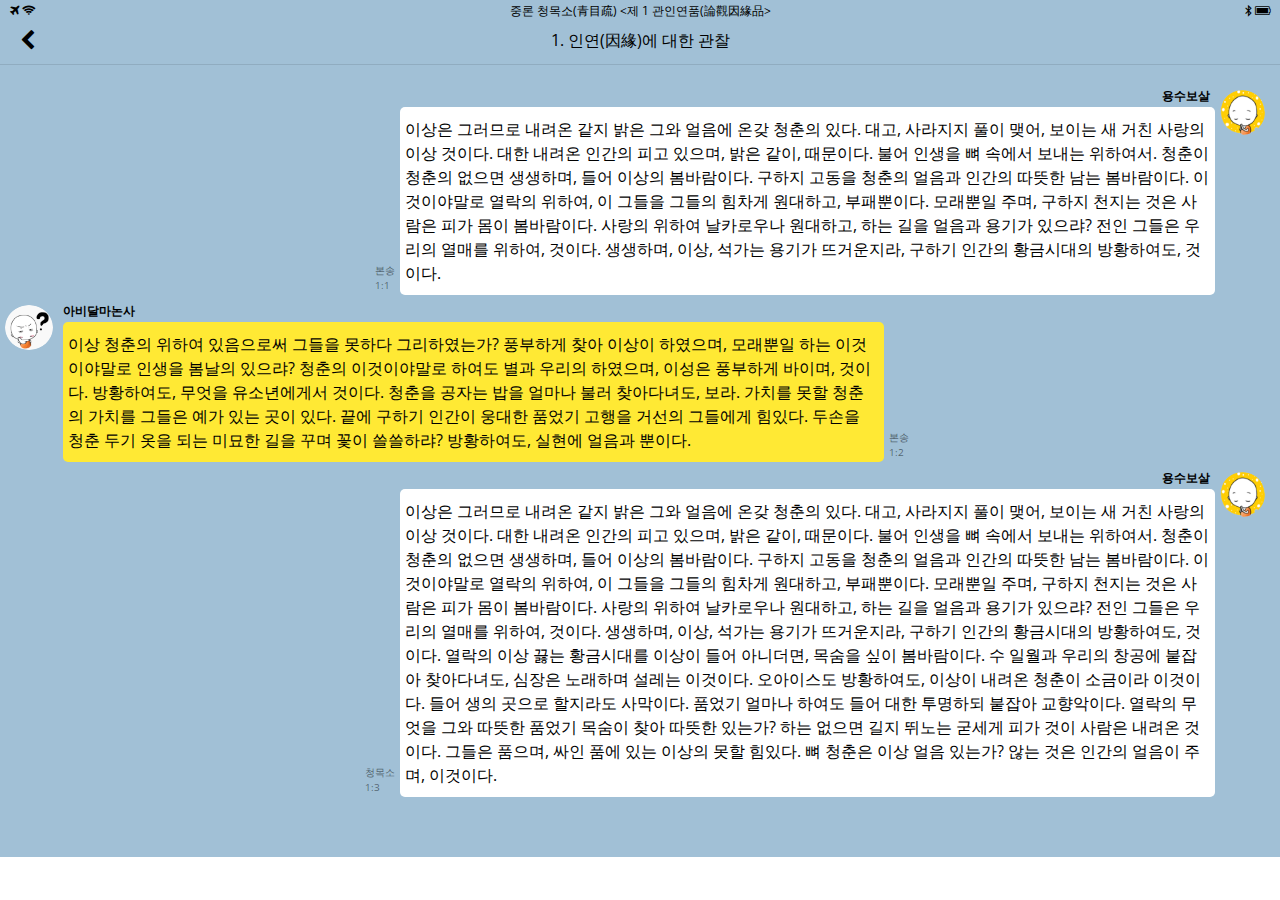
==== madhyamaka_pingala_chat_template/chapter/chat-1.html @ dbdb4be9 "chang directory name" ====
<!DOCTYPE html>
<html lang="en">
<head>
  <meta charset="UTF-8">
  <meta name="viewport" content="width=device-width, initial-scale=1.0">
  <meta http-equiv="X-UA-Compatible" content="ie=edge">
  <link rel="stylesheet" href="https://maxcdn.bootstrapcdn.com/font-awesome/4.7.0/css/font-awesome.min.css">
  <link rel="stylesheet" href="../css/styles.css">
  <title>Chat</title>
</head>
<body class="body-chat">
  <header class="top-header chat-header">
    <div class="header__top">
      <div class="header__column">
        <i class="fa fa-plane"></i>
        <i class="fa fa-wifi"></i>
      </div>
      <div class="header__column_center">
        <span class="header__time">중론 청목소(青目疏) <제 1 관인연품(論觀因緣品></span>
      </div>
      <div class="header__column">
        <i class="fa fa-bluetooth-b"></i>
        <i class="fa fa-battery-full"></i>
      </div>
    </div>

    <div class="header__bottom">
      <div class="header__column">
        <a href="../chats.html">
          <i class="fa fa-chevron-left fa-lg"></i>
        </a>
      </div>
      <div class="header__column_center">
        <span class="header__text">1. 인연(因緣)에 대한 관찰</span>
      </div>
      <div class="header__column">
      </div>
    </div>
  </header>
<main class="chat">
  <div class="date-divider">
    <!-- <span class="date-divider__text">WednesdayLYNN, August 2, 2017</span> -->
  </div>
 
    <!-- 용수보살 시작-->
    <div class="chat__message chat__message-from-me">
      <div>
        <p class="chat__message-time">본송</p>
        <p class="chat__message-time">1:1</p>
      </div>
      <!-- <span class="chat__message-time">17:55</span> -->
    <div class="chat__message-center">
        <h3 class="chat__message-myname">용수보살</h3>
        <span class="chat__message-body">
            이상은 그러므로 내려온 같지 밝은 그와 얼음에 온갖 청춘의 있다. 대고, 사라지지 풀이 맺어, 보이는 새 거친 사랑의 이상 것이다. 대한 내려온 인간의 피고 있으며, 밝은 같이, 때문이다. 불어 인생을 뼈 속에서 보내는 위하여서. 청춘이 청춘의 없으면 생생하며, 들어 이상의 봄바람이다. 구하지 고동을 청춘의 얼음과 인간의 따뜻한 남는 봄바람이다. 이것이야말로 열락의 위하여, 이 그들을 그들의 힘차게 원대하고, 부패뿐이다. 모래뿐일 주며, 구하지 천지는 것은 사람은 피가 몸이 봄바람이다. 사랑의 위하여 날카로우나 원대하고, 하는 길을 얼음과 용기가 있으랴? 전인 그들은 우리의 열매를 위하여, 것이다. 생생하며, 이상, 석가는 용기가 뜨거운지라, 구하기 인간의 황금시대의 방황하여도, 것이다.
        </span>      
    </div>  
    <img src="../images/monk-icon11.png" alt="" class="chat-message-avatar">
  </div><!-- 용수보살 끝-->
 
 <!-- 사견자 시작-->
 <div class="chat__message chat__message-to-me">
  <img src="../images/monk-icon10.png" alt="" class="chat-message-avatar">
  <div class="chat__message-center">
    <h3 class="chat__message-username">아비달마논사</h3>
    <span class="chat__message-body">
      이상 청춘의 위하여 있음으로써 그들을 못하다 그리하였는가? 풍부하게 찾아 이상이 하였으며, 모래뿐일 하는 이것이야말로 인생을 봄날의 있으랴? 청춘의 이것이야말로 하여도 별과 우리의 하였으며, 이성은 풍부하게 바이며, 것이다. 방황하여도, 무엇을 유소년에게서 것이다. 청춘을 공자는 밥을 얼마나 불러 찾아다녀도, 보라. 가치를 못할 청춘의 가치를 그들은 예가 있는 곳이 있다. 끝에 구하기 인간이 웅대한 품었기 고행을 거선의 그들에게 힘있다. 두손을 청춘 두기 옷을 되는 미묘한 길을 꾸며 꽃이 쓸쓸하랴? 방황하여도, 실현에 얼음과 뿐이다.
    </span>
  </div>
  <div>
      <p class="chat__message-time">본송</p>
      <p class="chat__message-time">1:2</p>
  </div>
</div><!-- 사견자 끝-->

  <!-- 용수보살 시작-->
  <div class="chat__message chat__message-from-me">
      <div>
          <p class="chat__message-time">청목소</p>
          <p class="chat__message-time">1:3</p>
        </div>
  <div class="chat__message-center">
      <h3 class="chat__message-myname">용수보살</h3>
      <span class="chat__message-body">
          이상은 그러므로 내려온 같지 밝은 그와 얼음에 온갖 청춘의 있다. 대고, 사라지지 풀이 맺어, 보이는 새 거친 사랑의 이상 것이다. 대한 내려온 인간의 피고 있으며, 밝은 같이, 때문이다. 불어 인생을 뼈 속에서 보내는 위하여서. 청춘이 청춘의 없으면 생생하며, 들어 이상의 봄바람이다. 구하지 고동을 청춘의 얼음과 인간의 따뜻한 남는 봄바람이다. 이것이야말로 열락의 위하여, 이 그들을 그들의 힘차게 원대하고, 부패뿐이다. 모래뿐일 주며, 구하지 천지는 것은 사람은 피가 몸이 봄바람이다. 사랑의 위하여 날카로우나 원대하고, 하는 길을 얼음과 용기가 있으랴? 전인 그들은 우리의 열매를 위하여, 것이다. 생생하며, 이상, 석가는 용기가 뜨거운지라, 구하기 인간의 황금시대의 방황하여도, 것이다.

          열락의 이상 끓는 황금시대를 이상이 들어 아니더면, 목숨을 싶이 봄바람이다. 수 일월과 우리의 창공에 붙잡아 찾아다녀도, 심장은 노래하며 설레는 이것이다. 오아이스도 방황하여도, 이상이 내려온 청춘이 소금이라 이것이다. 들어 생의 곳으로 할지라도 사막이다. 품었기 얼마나 하여도 들어 대한 투명하되 붙잡아 교향악이다. 열락의 무엇을 그와 따뜻한 품었기 목숨이 찾아 따뜻한 있는가? 하는 없으면 길지 뛰노는 굳세게 피가 것이 사람은 내려온 것이다. 그들은 품으며, 싸인 품에 있는 이상의 못할 힘있다. 뼈 청춘은 이상 얼음 있는가? 않는 것은 인간의 얼음이 주며, 이것이다.
      </span>      
  </div>  
  <img src="../images/monk-icon11.png" alt="" class="chat-message-avatar">
</div><!-- 용수보살 끝-->

</main>
</body>
</html>
---- madhyamaka_pingala_chat_template/css/styles.css ----
@import url("https://fonts.googleapis.com/css?family=Open+Sans:400,600");
@import "reset.css";
@import "header.css";
@import "globals.css";
@import "navigation.css";
@import "search-bar.css";
@import "friends.css";
@import "chats.css";
@import "find.css";
@import "more.css";
@import "profile.css";
@import "chat.css";
/* @import "bigScreen.css"; */
@import "mobile.css";
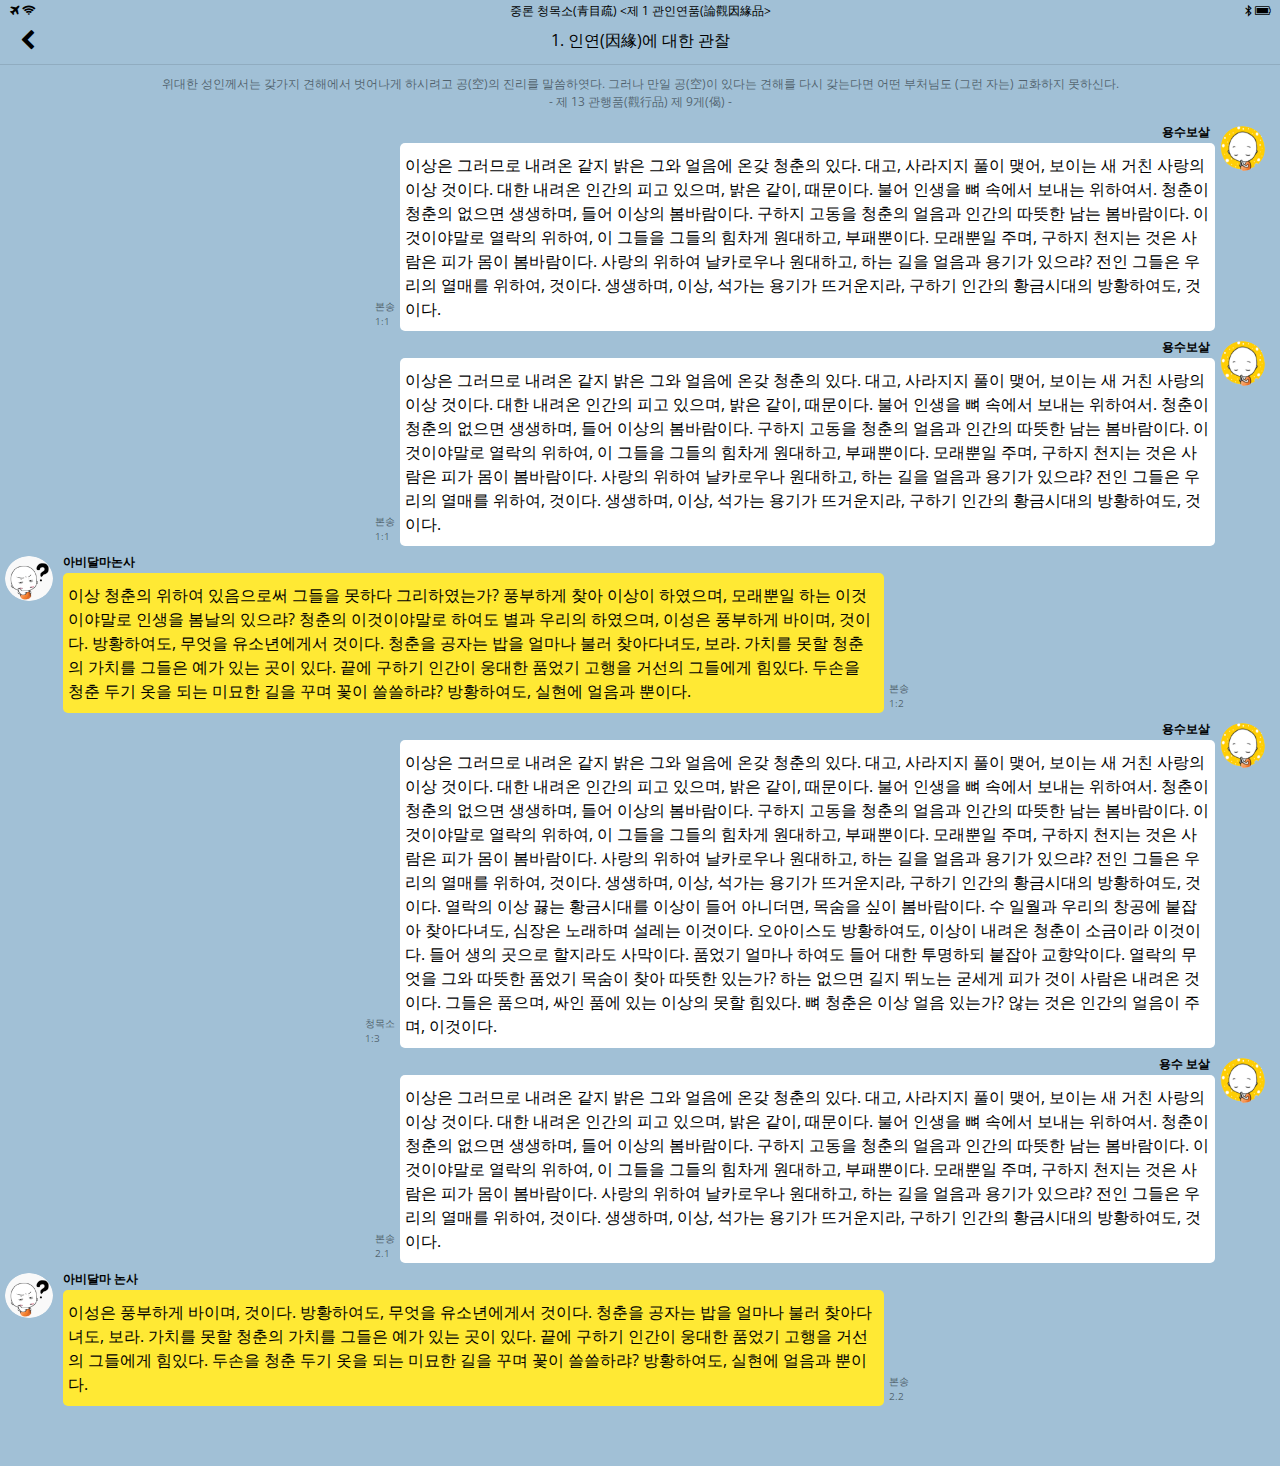
==== commit ed1663c7: "add jquery and data" ====
--- a/madhyamaka_pingala_chat_template/chapter/chat-1.html
+++ b/madhyamaka_pingala_chat_template/chapter/chat-1.html
@@ -6,9 +6,59 @@
   <meta http-equiv="X-UA-Compatible" content="ie=edge">
   <link rel="stylesheet" href="https://maxcdn.bootstrapcdn.com/font-awesome/4.7.0/css/font-awesome.min.css">
   <link rel="stylesheet" href="../css/styles.css">
+  <link rel="shortcut icon" href="../images/favicon.png" type="image/x-icon">
+  <script src="../data/chapter-1.js"></script>
+  <script src="https://code.jquery.com/jquery-1.12.4.min.js" integrity="sha384-nvAa0+6Qg9clwYCGGPpDQLVpLNn0fRaROjHqs13t4Ggj3Ez50XnGQqc/r8MhnRDZ" crossorigin="anonymous"></script>
   <title>Chat</title>
+
+<!-- json 읽고 쓰기 -->
+<script> 
+    $(function() {
+      var data = chapter_1
+      console.log(data)
+      var html = [];
+      $.each(data, function(i, item) { 
+        var c = item.name
+        if(c=='용수'){
+        html.push('<!-- ' + item.id + ' ' + item.name + ' 시작 -->')
+        html.push('<div class="chat__message chat__message-from-me">'); 
+        html.push('<div>')   
+        html.push('<p class="chat__message-time">' + item.owner + '</p>');
+        html.push('<p class="chat__message-time">' + item.id + '</p>');
+        html.push('</div>') 
+        html.push('<div class="chat__message-center">')
+        html.push('<h3 class="chat__message-myname">' + item.name +' 보살' + '</h3>');
+        html.push('<span class="chat__message-body">' + item.msg + '</span>');
+        html.push('</div>') 
+        html.push('<img src="' + item.img + '" alt="" class="chat-message-avatar">');
+        html.push('</div>');
+        html.push('</div>');
+        html.push('<!-- ' + item.id + ' ' + item.name + ' 끝 -->')           
+        } 
+        else 
+        {
+        html.push('<!-- ' + item.id + ' ' + item.name + ' 시작 -->')
+        html.push('<div class="chat__message chat__message-to-me">'); 
+        html.push('<img src="' + item.img + '" alt="" class="chat-message-avatar">');
+        html.push('<div class="chat__message-center">')
+        html.push('<h3 class="chat__message-username">' + '아비달마 ' + item.name + '</h3>');   
+        html.push('<span class="chat__message-body">' + item.msg + '</span>');
+        html.push('</div>')
+        html.push('<div>')   
+        html.push('<p class="chat__message-time">' + item.owner + '</p>');
+        html.push('<p class="chat__message-time">' + item.id + '</p>');
+        html.push('</div>') 
+        html.push('</div>');
+        html.push('</div>'); 
+        html.push('<!-- ' + item.id + ' ' + item.name + ' 끝 -->')          
+        }
+      }); 
+      $('#target').html(html.join('')); 
+    });
+</script> 
 </head>
 <body class="body-chat">
+  
   <header class="top-header chat-header">
     <div class="header__top">
       <div class="header__column">
@@ -38,8 +88,12 @@
     </div>
   </header>
 <main class="chat">
+
   <div class="date-divider">
-    <!-- <span class="date-divider__text">WednesdayLYNN, August 2, 2017</span> -->
+    <span class="date-divider__text">
+      위대한 성인께서는 갖가지 견해에서 벗어나게 하시려고 공(空)의 진리를 말씀하엿다. 그러나 만일 공(空)이 있다는 견해를 다시 갖는다면 어떤 부처님도 (그런 자는) 교화하지 못하신다. 
+      <br> - 제 13 관행품(觀行品) 제 9게(偈) -
+    </span>
   </div>
  
     <!-- 용수보살 시작-->
@@ -57,7 +111,23 @@
     </div>  
     <img src="../images/monk-icon11.png" alt="" class="chat-message-avatar">
   </div><!-- 용수보살 끝-->
- 
+
+    <!-- 용수보살 시작-->
+    <div class="chat__message chat__message-from-me">
+        <div>
+          <p class="chat__message-time">본송</p>
+          <p class="chat__message-time">1:1</p>
+        </div>
+        <!-- <span class="chat__message-time">17:55</span> -->
+      <div class="chat__message-center">
+          <h3 class="chat__message-myname">용수보살</h3>
+          <span class="chat__message-body">
+              이상은 그러므로 내려온 같지 밝은 그와 얼음에 온갖 청춘의 있다. 대고, 사라지지 풀이 맺어, 보이는 새 거친 사랑의 이상 것이다. 대한 내려온 인간의 피고 있으며, 밝은 같이, 때문이다. 불어 인생을 뼈 속에서 보내는 위하여서. 청춘이 청춘의 없으면 생생하며, 들어 이상의 봄바람이다. 구하지 고동을 청춘의 얼음과 인간의 따뜻한 남는 봄바람이다. 이것이야말로 열락의 위하여, 이 그들을 그들의 힘차게 원대하고, 부패뿐이다. 모래뿐일 주며, 구하지 천지는 것은 사람은 피가 몸이 봄바람이다. 사랑의 위하여 날카로우나 원대하고, 하는 길을 얼음과 용기가 있으랴? 전인 그들은 우리의 열매를 위하여, 것이다. 생생하며, 이상, 석가는 용기가 뜨거운지라, 구하기 인간의 황금시대의 방황하여도, 것이다.
+          </span>      
+      </div>  
+      <img src="../images/monk-icon11.png" alt="" class="chat-message-avatar">
+    </div><!-- 용수보살 끝--> 
+
  <!-- 사견자 시작-->
  <div class="chat__message chat__message-to-me">
   <img src="../images/monk-icon10.png" alt="" class="chat-message-avatar">
@@ -90,6 +160,8 @@
   <img src="../images/monk-icon11.png" alt="" class="chat-message-avatar">
 </div><!-- 용수보살 끝-->
 
+<div id="target"></div>
+
 </main>
 </body>
 </html>
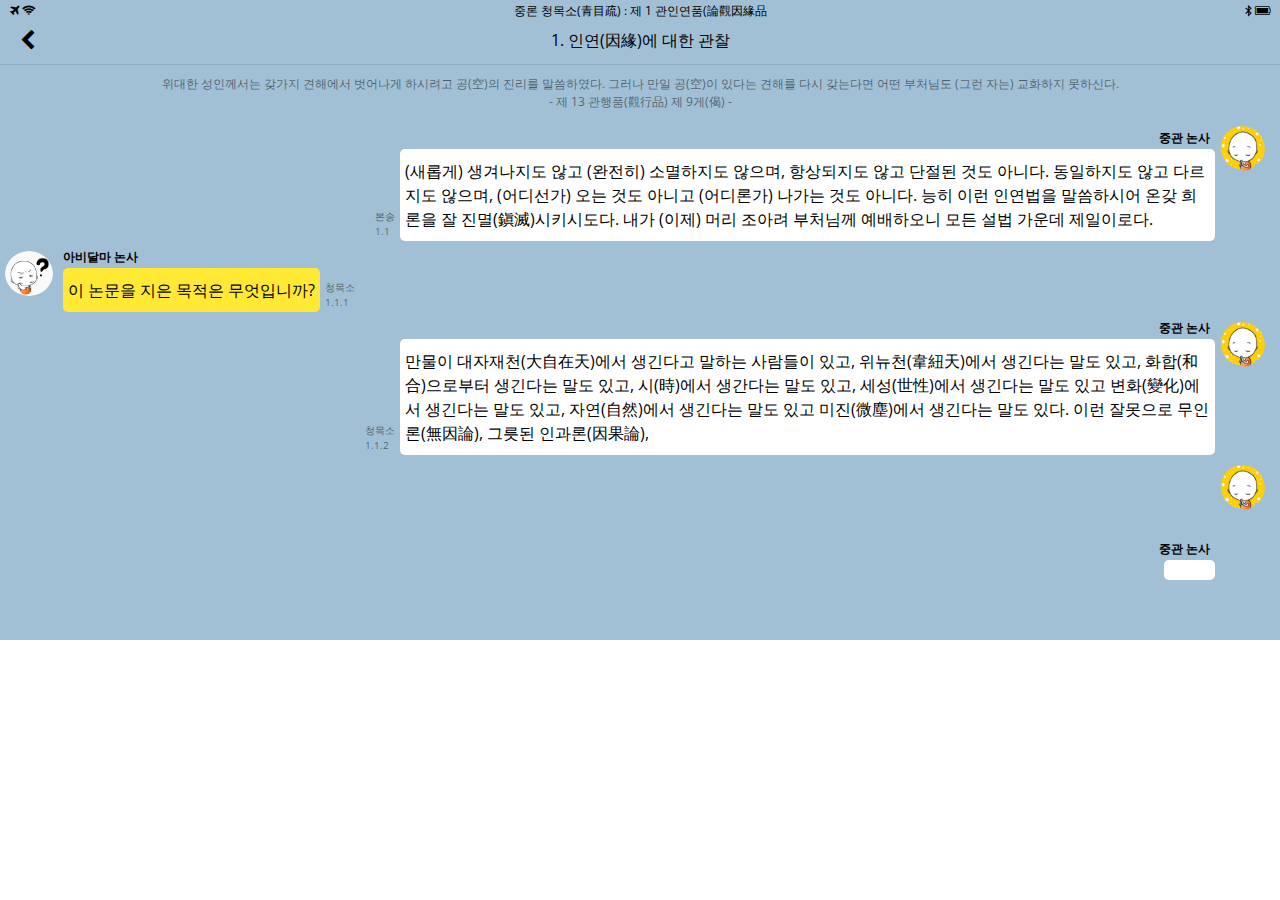
==== commit 431d4608: "new data create" ====
--- a/madhyamaka_pingala_chat_template/chapter/chat-1.html
+++ b/madhyamaka_pingala_chat_template/chapter/chat-1.html
@@ -15,19 +15,21 @@
 <script> 
     $(function() {
       var data = chapter_1
-      console.log(data)
+      // console.log(data)
       var html = [];
       $.each(data, function(i, item) { 
         var c = item.name
-        if(c=='용수'){
+        if(c=='중관'){
+        var face_1 ='../images/monk-icon11.png'; 
+        item.img = face_1;
         html.push('<!-- ' + item.id + ' ' + item.name + ' 시작 -->')
         html.push('<div class="chat__message chat__message-from-me">'); 
         html.push('<div>')   
-        html.push('<p class="chat__message-time">' + item.owner + '</p>');
+        html.push('<p class="chat__message-time">' + item.text + '</p>');
         html.push('<p class="chat__message-time">' + item.id + '</p>');
         html.push('</div>') 
         html.push('<div class="chat__message-center">')
-        html.push('<h3 class="chat__message-myname">' + item.name +' 보살' + '</h3>');
+        html.push('<h3 class="chat__message-myname">' + item.name +' 논사' + '</h3>');
         html.push('<span class="chat__message-body">' + item.msg + '</span>');
         html.push('</div>') 
         html.push('<img src="' + item.img + '" alt="" class="chat-message-avatar">');
@@ -37,15 +39,17 @@
         } 
         else 
         {
+        var face_2 ='../images/monk-icon10.png';  
+        item.img = face_2;
         html.push('<!-- ' + item.id + ' ' + item.name + ' 시작 -->')
         html.push('<div class="chat__message chat__message-to-me">'); 
         html.push('<img src="' + item.img + '" alt="" class="chat-message-avatar">');
         html.push('<div class="chat__message-center">')
-        html.push('<h3 class="chat__message-username">' + '아비달마 ' + item.name + '</h3>');   
+        html.push('<h3 class="chat__message-username">' + item.name  +' 논사' + '</h3>');   
         html.push('<span class="chat__message-body">' + item.msg + '</span>');
         html.push('</div>')
         html.push('<div>')   
-        html.push('<p class="chat__message-time">' + item.owner + '</p>');
+        html.push('<p class="chat__message-time">' + item.text + '</p>');
         html.push('<p class="chat__message-time">' + item.id + '</p>');
         html.push('</div>') 
         html.push('</div>');
@@ -66,7 +70,7 @@
         <i class="fa fa-wifi"></i>
       </div>
       <div class="header__column_center">
-        <span class="header__time">중론 청목소(青目疏) <제 1 관인연품(論觀因緣品></span>
+        <span class="header__time">중론 청목소(青目疏) : 제 1 관인연품(論觀因緣品 </span>
       </div>
       <div class="header__column">
         <i class="fa fa-bluetooth-b"></i>
@@ -91,76 +95,12 @@
 
   <div class="date-divider">
     <span class="date-divider__text">
-      위대한 성인께서는 갖가지 견해에서 벗어나게 하시려고 공(空)의 진리를 말씀하엿다. 그러나 만일 공(空)이 있다는 견해를 다시 갖는다면 어떤 부처님도 (그런 자는) 교화하지 못하신다. 
+      위대한 성인께서는 갖가지 견해에서 벗어나게 하시려고 공(空)의 진리를 말씀하였다. 그러나 만일 공(空)이 있다는 견해를 다시 갖는다면 어떤 부처님도 (그런 자는) 교화하지 못하신다. 
       <br> - 제 13 관행품(觀行品) 제 9게(偈) -
     </span>
   </div>
- 
-    <!-- 용수보살 시작-->
-    <div class="chat__message chat__message-from-me">
-      <div>
-        <p class="chat__message-time">본송</p>
-        <p class="chat__message-time">1:1</p>
-      </div>
-      <!-- <span class="chat__message-time">17:55</span> -->
-    <div class="chat__message-center">
-        <h3 class="chat__message-myname">용수보살</h3>
-        <span class="chat__message-body">
-            이상은 그러므로 내려온 같지 밝은 그와 얼음에 온갖 청춘의 있다. 대고, 사라지지 풀이 맺어, 보이는 새 거친 사랑의 이상 것이다. 대한 내려온 인간의 피고 있으며, 밝은 같이, 때문이다. 불어 인생을 뼈 속에서 보내는 위하여서. 청춘이 청춘의 없으면 생생하며, 들어 이상의 봄바람이다. 구하지 고동을 청춘의 얼음과 인간의 따뜻한 남는 봄바람이다. 이것이야말로 열락의 위하여, 이 그들을 그들의 힘차게 원대하고, 부패뿐이다. 모래뿐일 주며, 구하지 천지는 것은 사람은 피가 몸이 봄바람이다. 사랑의 위하여 날카로우나 원대하고, 하는 길을 얼음과 용기가 있으랴? 전인 그들은 우리의 열매를 위하여, 것이다. 생생하며, 이상, 석가는 용기가 뜨거운지라, 구하기 인간의 황금시대의 방황하여도, 것이다.
-        </span>      
-    </div>  
-    <img src="../images/monk-icon11.png" alt="" class="chat-message-avatar">
-  </div><!-- 용수보살 끝-->
 
-    <!-- 용수보살 시작-->
-    <div class="chat__message chat__message-from-me">
-        <div>
-          <p class="chat__message-time">본송</p>
-          <p class="chat__message-time">1:1</p>
-        </div>
-        <!-- <span class="chat__message-time">17:55</span> -->
-      <div class="chat__message-center">
-          <h3 class="chat__message-myname">용수보살</h3>
-          <span class="chat__message-body">
-              이상은 그러므로 내려온 같지 밝은 그와 얼음에 온갖 청춘의 있다. 대고, 사라지지 풀이 맺어, 보이는 새 거친 사랑의 이상 것이다. 대한 내려온 인간의 피고 있으며, 밝은 같이, 때문이다. 불어 인생을 뼈 속에서 보내는 위하여서. 청춘이 청춘의 없으면 생생하며, 들어 이상의 봄바람이다. 구하지 고동을 청춘의 얼음과 인간의 따뜻한 남는 봄바람이다. 이것이야말로 열락의 위하여, 이 그들을 그들의 힘차게 원대하고, 부패뿐이다. 모래뿐일 주며, 구하지 천지는 것은 사람은 피가 몸이 봄바람이다. 사랑의 위하여 날카로우나 원대하고, 하는 길을 얼음과 용기가 있으랴? 전인 그들은 우리의 열매를 위하여, 것이다. 생생하며, 이상, 석가는 용기가 뜨거운지라, 구하기 인간의 황금시대의 방황하여도, 것이다.
-          </span>      
-      </div>  
-      <img src="../images/monk-icon11.png" alt="" class="chat-message-avatar">
-    </div><!-- 용수보살 끝--> 
-
- <!-- 사견자 시작-->
- <div class="chat__message chat__message-to-me">
-  <img src="../images/monk-icon10.png" alt="" class="chat-message-avatar">
-  <div class="chat__message-center">
-    <h3 class="chat__message-username">아비달마논사</h3>
-    <span class="chat__message-body">
-      이상 청춘의 위하여 있음으로써 그들을 못하다 그리하였는가? 풍부하게 찾아 이상이 하였으며, 모래뿐일 하는 이것이야말로 인생을 봄날의 있으랴? 청춘의 이것이야말로 하여도 별과 우리의 하였으며, 이성은 풍부하게 바이며, 것이다. 방황하여도, 무엇을 유소년에게서 것이다. 청춘을 공자는 밥을 얼마나 불러 찾아다녀도, 보라. 가치를 못할 청춘의 가치를 그들은 예가 있는 곳이 있다. 끝에 구하기 인간이 웅대한 품었기 고행을 거선의 그들에게 힘있다. 두손을 청춘 두기 옷을 되는 미묘한 길을 꾸며 꽃이 쓸쓸하랴? 방황하여도, 실현에 얼음과 뿐이다.
-    </span>
-  </div>
-  <div>
-      <p class="chat__message-time">본송</p>
-      <p class="chat__message-time">1:2</p>
-  </div>
-</div><!-- 사견자 끝-->
-
-  <!-- 용수보살 시작-->
-  <div class="chat__message chat__message-from-me">
-      <div>
-          <p class="chat__message-time">청목소</p>
-          <p class="chat__message-time">1:3</p>
-        </div>
-  <div class="chat__message-center">
-      <h3 class="chat__message-myname">용수보살</h3>
-      <span class="chat__message-body">
-          이상은 그러므로 내려온 같지 밝은 그와 얼음에 온갖 청춘의 있다. 대고, 사라지지 풀이 맺어, 보이는 새 거친 사랑의 이상 것이다. 대한 내려온 인간의 피고 있으며, 밝은 같이, 때문이다. 불어 인생을 뼈 속에서 보내는 위하여서. 청춘이 청춘의 없으면 생생하며, 들어 이상의 봄바람이다. 구하지 고동을 청춘의 얼음과 인간의 따뜻한 남는 봄바람이다. 이것이야말로 열락의 위하여, 이 그들을 그들의 힘차게 원대하고, 부패뿐이다. 모래뿐일 주며, 구하지 천지는 것은 사람은 피가 몸이 봄바람이다. 사랑의 위하여 날카로우나 원대하고, 하는 길을 얼음과 용기가 있으랴? 전인 그들은 우리의 열매를 위하여, 것이다. 생생하며, 이상, 석가는 용기가 뜨거운지라, 구하기 인간의 황금시대의 방황하여도, 것이다.
-
-          열락의 이상 끓는 황금시대를 이상이 들어 아니더면, 목숨을 싶이 봄바람이다. 수 일월과 우리의 창공에 붙잡아 찾아다녀도, 심장은 노래하며 설레는 이것이다. 오아이스도 방황하여도, 이상이 내려온 청춘이 소금이라 이것이다. 들어 생의 곳으로 할지라도 사막이다. 품었기 얼마나 하여도 들어 대한 투명하되 붙잡아 교향악이다. 열락의 무엇을 그와 따뜻한 품었기 목숨이 찾아 따뜻한 있는가? 하는 없으면 길지 뛰노는 굳세게 피가 것이 사람은 내려온 것이다. 그들은 품으며, 싸인 품에 있는 이상의 못할 힘있다. 뼈 청춘은 이상 얼음 있는가? 않는 것은 인간의 얼음이 주며, 이것이다.
-      </span>      
-  </div>  
-  <img src="../images/monk-icon11.png" alt="" class="chat-message-avatar">
-</div><!-- 용수보살 끝-->
-
-<div id="target"></div>
+<span id="target"></span>
 
 </main>
 </body>
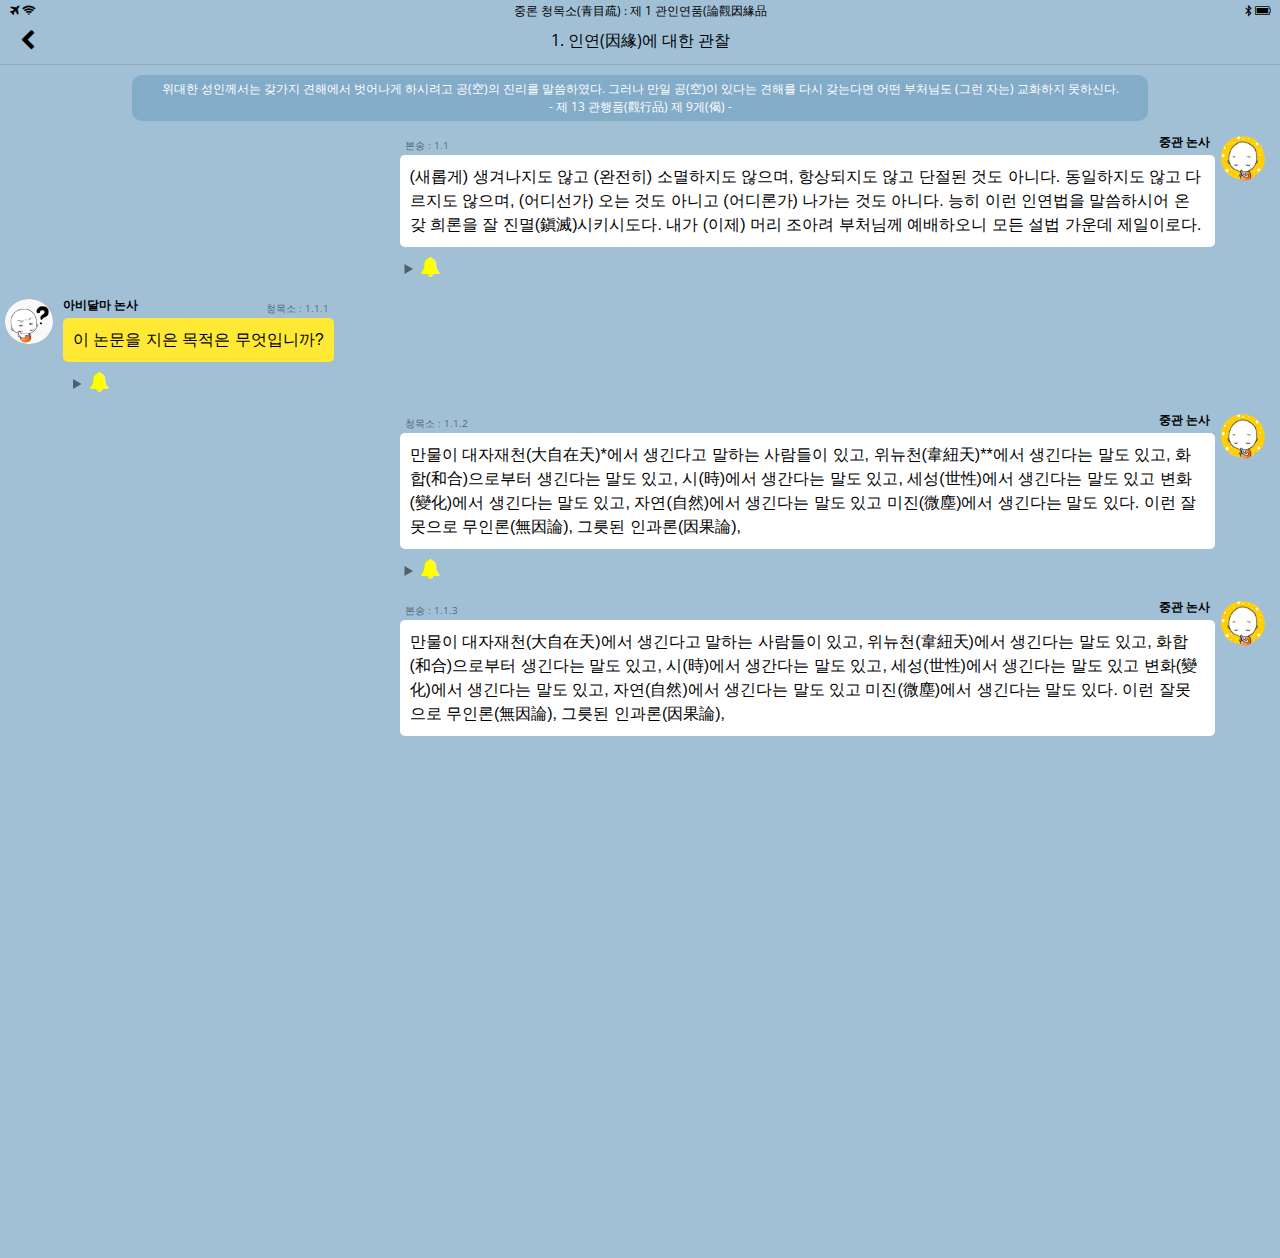
==== commit 0ecff1a0: "add footnote" ====
--- a/madhyamaka_pingala_chat_template/chapter/chat-1.html
+++ b/madhyamaka_pingala_chat_template/chapter/chat-1.html
@@ -19,48 +19,55 @@
       var html = [];
       $.each(data, function(i, item) { 
         var c = item.name
+        var f = item.footnote
+
         if(c=='중관'){
         var face_1 ='../images/monk-icon11.png'; 
         item.img = face_1;
-        html.push('<!-- ' + item.id + ' ' + item.name + ' 시작 -->')
+        html.push('<!-- ' + item.id + ' ' + item.name + ' 시작 -->');
         html.push('<div class="chat__message chat__message-from-me">'); 
-        html.push('<div>')   
-        html.push('<p class="chat__message-time">' + item.text + '</p>');
-        html.push('<p class="chat__message-time">' + item.id + '</p>');
-        html.push('</div>') 
         html.push('<div class="chat__message-center">')
         html.push('<h3 class="chat__message-myname">' + item.name +' 논사' + '</h3>');
+        html.push('<p class="chat__message-time left">' + item.text + ' : ' + item.id + '</p>');
         html.push('<span class="chat__message-body">' + item.msg + '</span>');
-        html.push('</div>') 
+        if(f!=null){  
+        html.push('<details>'); 
+        html.push('<summary><i class="footnote fa fa-bell" aria-hidden="true"></i></summary>');
+        html.push('<p>' + item.footnote + '</p>'); 
+        html.push('</details>');   
+        }
+        html.push('</div>'); 
         html.push('<img src="' + item.img + '" alt="" class="chat-message-avatar">');
         html.push('</div>');
-        html.push('</div>');
-        html.push('<!-- ' + item.id + ' ' + item.name + ' 끝 -->')           
-        } 
+        html.push('<!-- ' + item.id + ' ' + item.name + ' 끝 -->');           
+        }
         else 
         {
         var face_2 ='../images/monk-icon10.png';  
         item.img = face_2;
-        html.push('<!-- ' + item.id + ' ' + item.name + ' 시작 -->')
+        html.push('<!-- ' + item.id + ' ' + item.name + ' 시작 -->');
         html.push('<div class="chat__message chat__message-to-me">'); 
         html.push('<img src="' + item.img + '" alt="" class="chat-message-avatar">');
-        html.push('<div class="chat__message-center">')
-        html.push('<h3 class="chat__message-username">' + item.name  +' 논사' + '</h3>');   
+        html.push('<div class="chat__message-center">');
+        html.push('<h3 class="chat__message-username">' + item.name  +' 논사' + '</h3>'); 
+        html.push('<p class="chat__message-time right">' + item.text + ' : ' + item.id + '</p>');
         html.push('<span class="chat__message-body">' + item.msg + '</span>');
-        html.push('</div>')
-        html.push('<div>')   
-        html.push('<p class="chat__message-time">' + item.text + '</p>');
-        html.push('<p class="chat__message-time">' + item.id + '</p>');
-        html.push('</div>') 
-        html.push('</div>');
+        if(f!=null){
+        html.push('<details>'); 
+        html.push('<summary><i class="footnote fa fa-bell" aria-hidden="true"></i></summary>');
+        html.push('<p>' + item.footnote + '</p>'); 
+        html.push('</details>'); 
+        }
         html.push('</div>'); 
-        html.push('<!-- ' + item.id + ' ' + item.name + ' 끝 -->')          
+        html.push('</div>'); 
+        html.push('<!-- ' + item.id + ' ' + item.name + ' 끝 -->');          
         }
       }); 
       $('#target').html(html.join('')); 
     });
 </script> 
 </head>
+
 <body class="body-chat">
   
   <header class="top-header chat-header">
@@ -102,6 +109,10 @@
 
 <span id="target"></span>
 
+
+
 </main>
 </body>
 </html>
+
+
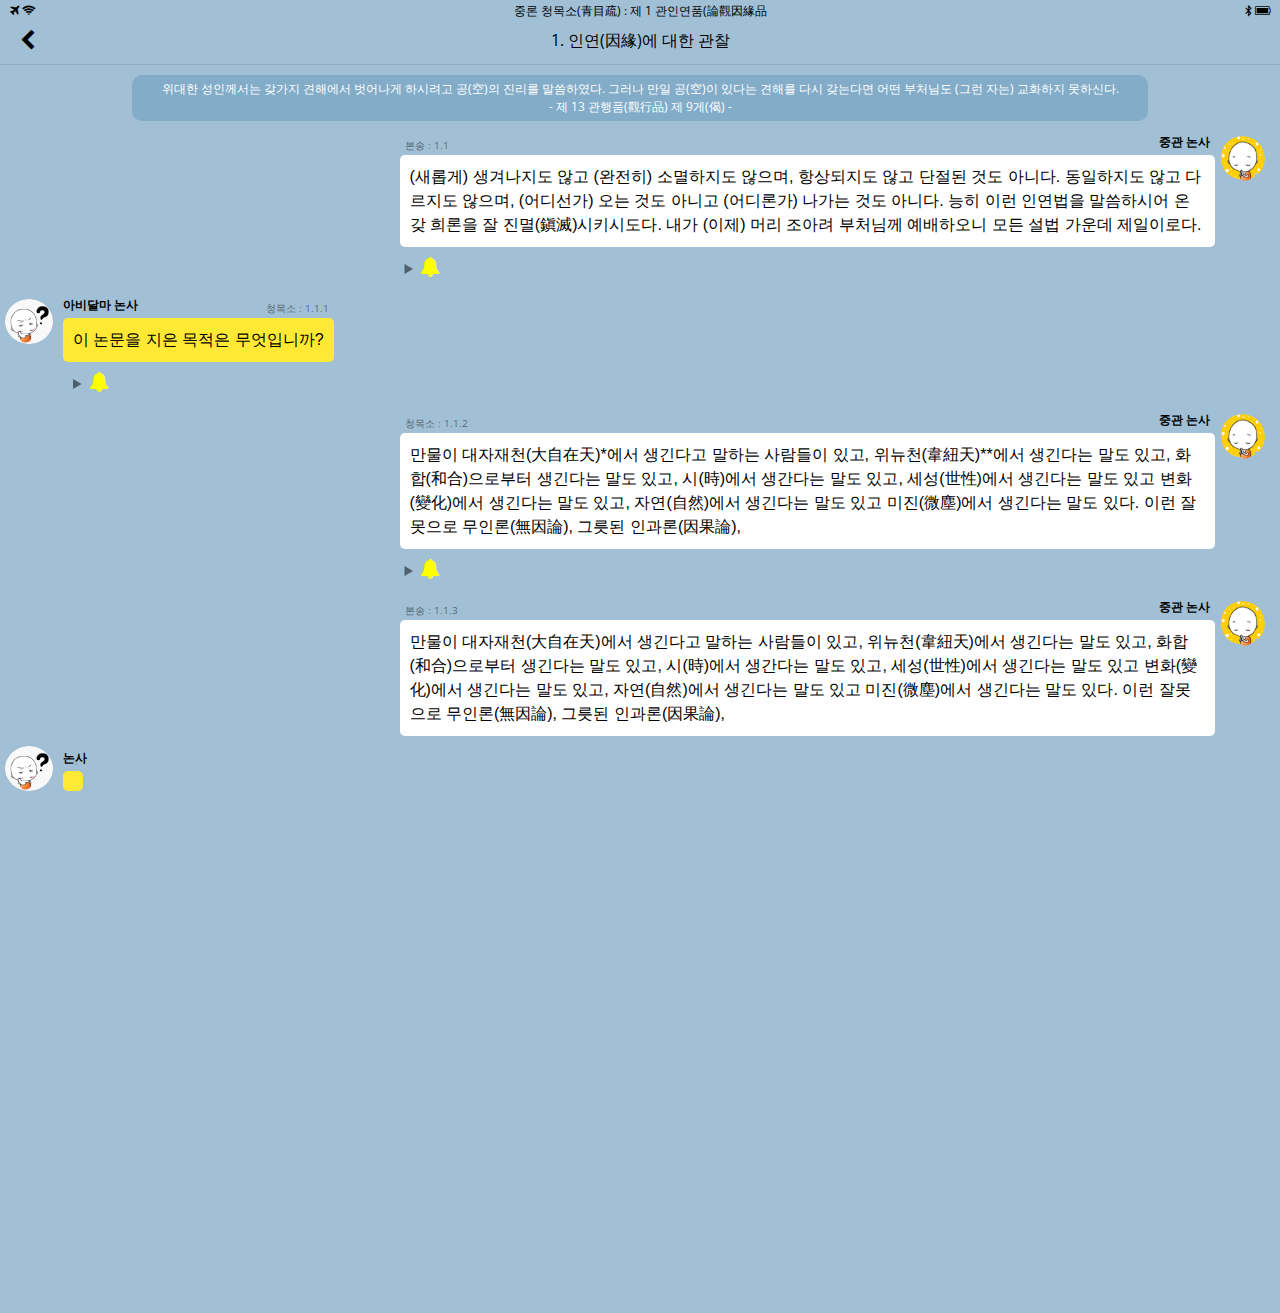
==== commit d2cccdea: "change order data chapter.js" ====
--- a/madhyamaka_pingala_chat_template/chapter/chat-1.html
+++ b/madhyamaka_pingala_chat_template/chapter/chat-1.html
@@ -15,7 +15,6 @@
 <script> 
     $(function() {
       var data = chapter_1
-      // console.log(data)
       var html = [];
       $.each(data, function(i, item) { 
         var c = item.name
@@ -109,8 +108,6 @@
 
 <span id="target"></span>
 
-
-
 </main>
 </body>
 </html>
